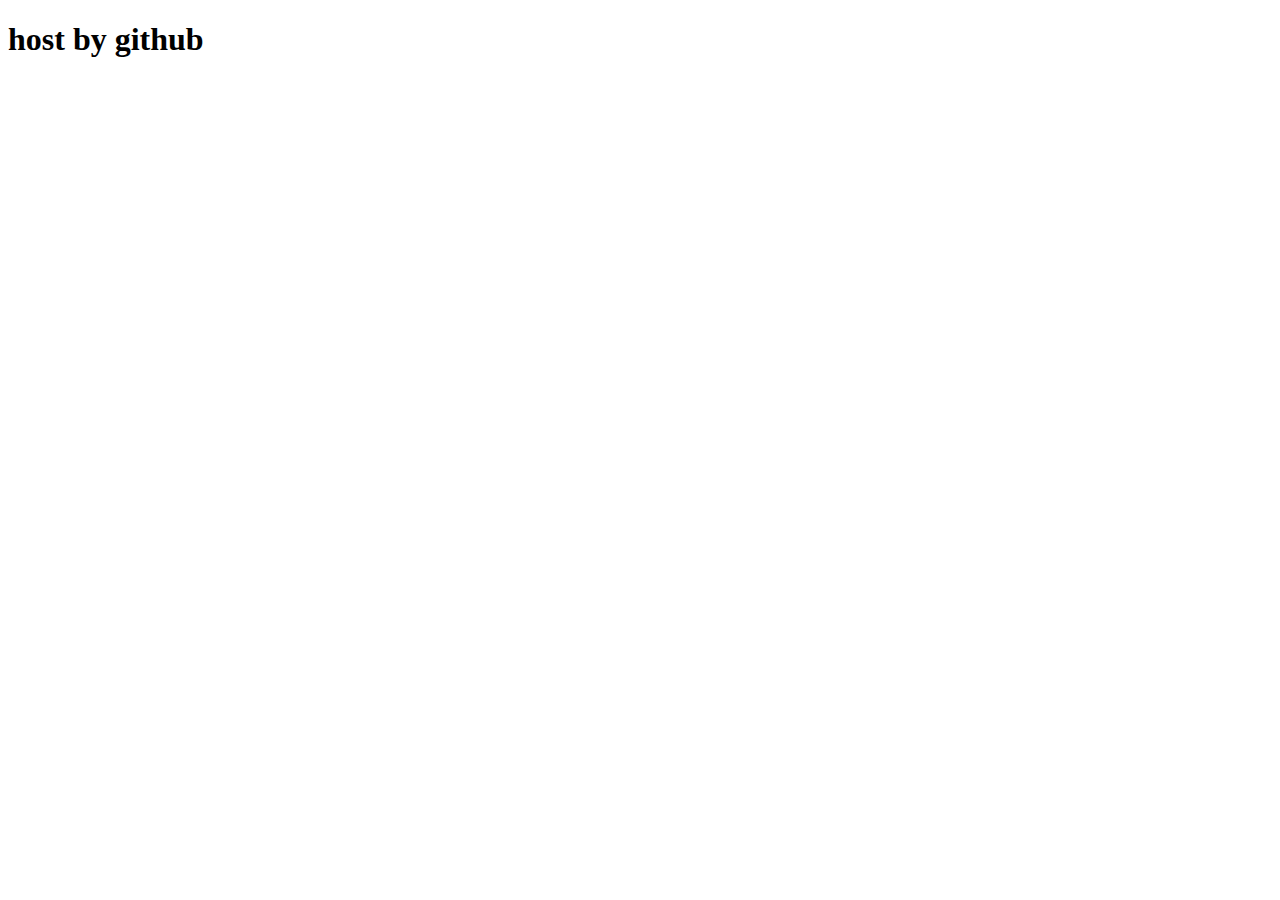
==== index.html @ 9d77bb7d "funcionara?" ====
<!DOCTYPE html>
<html lang="en">
<head>
	<meta charset="UTF-8">
	<meta name="viewport" content="width=device-width, initial-scale=1.0">
	<title>host by git</title>
</head>
<body>
	<h1>host by github</h1>
</body>
</html>
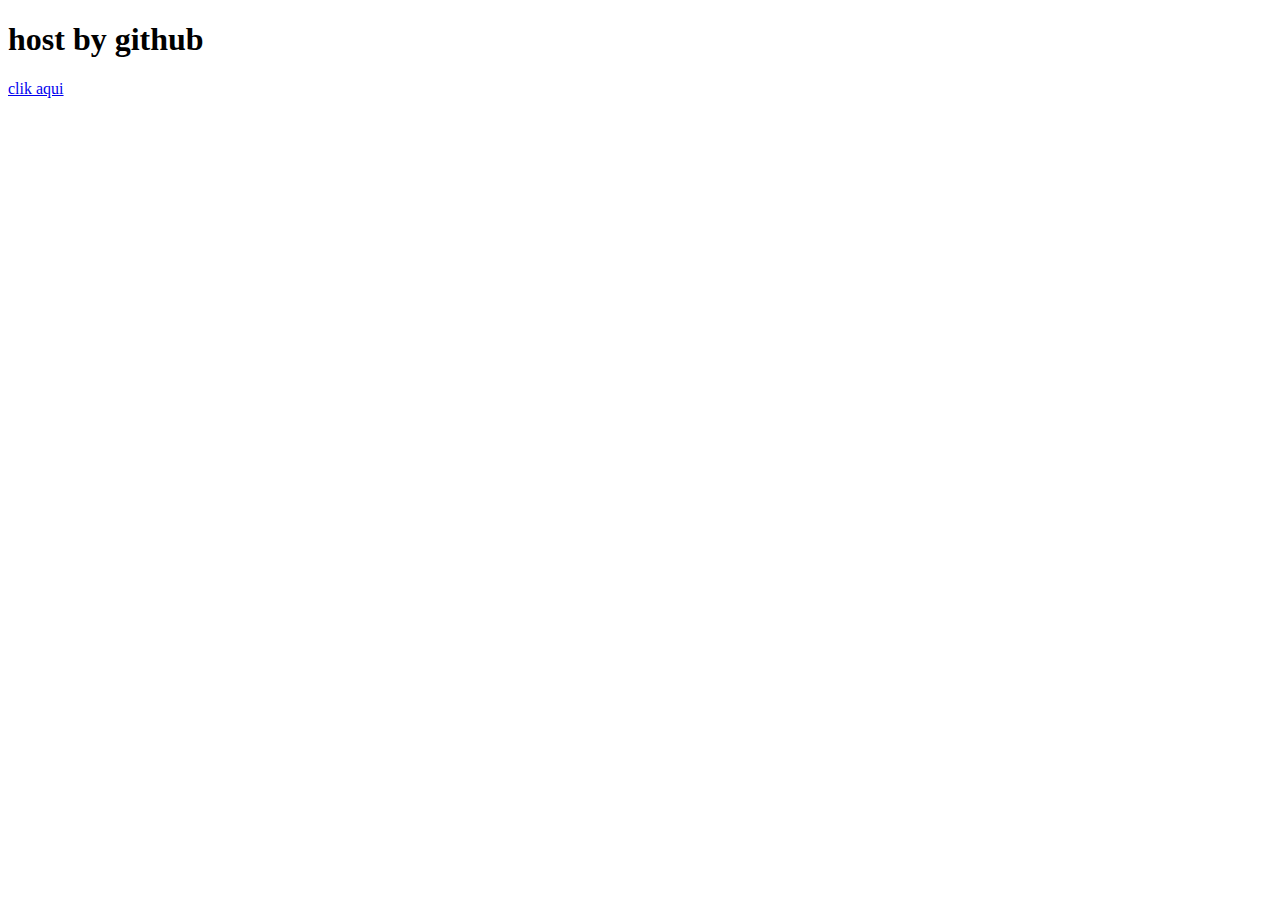
==== commit 0715e6f6: ".." ====
--- a/index.html
+++ b/index.html
@@ -7,5 +7,6 @@
 </head>
 <body>
 	<h1>host by github</h1>
+	<a href="front1/index.html">clik aqui</a>
 </body>
 </html>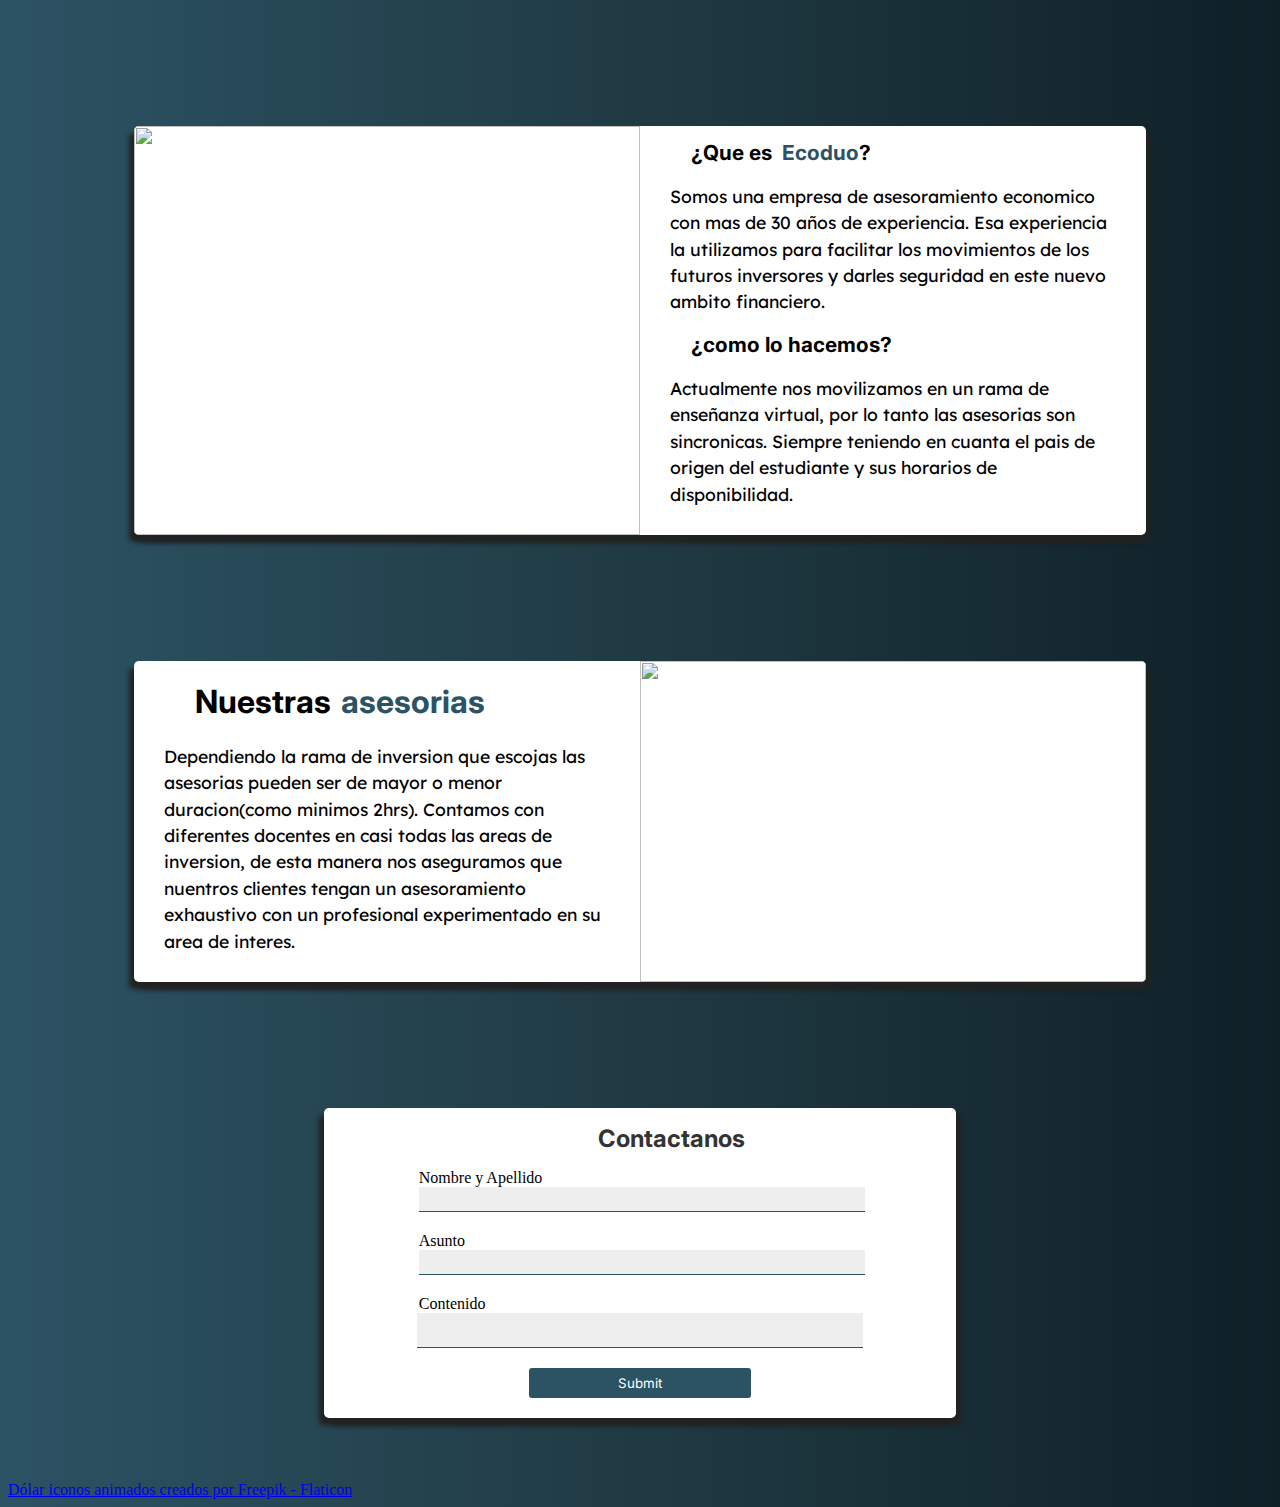
==== commit 930d8f9c: "version 1.0 (se agrego gif sin fondo en las.)" ====
--- a/index.html
+++ b/index.html
@@ -3,10 +3,53 @@
 <head>
 	<meta charset="UTF-8">
 	<meta name="viewport" content="width=device-width, initial-scale=1.0">
-	<title>host by git</title>
+	<title>Ecoduo</title>
+	<link rel="stylesheet" href="style.css">
 </head>
-<body>
-	<h1>host by github</h1>
-	<a href="front1/index.html">clik aqui</a>
+<body class="body">
+
+	<article class="article1">
+		<img src="images/stack-of-money-coin-with-trading-graph.jpg" alt="" class="article1__img">
+		<div class="article1__div">
+			<h1 class="article1__h1"><img src="images/bolsa-de-dinero.gif" alt="">¿Que es<span>Ecoduo</span>?</h1>
+			<p class="article1__p">Somos una empresa de asesoramiento economico con mas de 30 años de experiencia. Esa experiencia la utilizamos para facilitar los movimientos de los futuros inversores y darles seguridad en este nuevo ambito financiero.</p>
+			<h1 class="article1__h1"><img src="images/presentacion.gif" alt="">¿como lo hacemos?</h1>
+			<p class="article1__p">Actualmente nos movilizamos en un rama de enseñanza virtual, por lo tanto las asesorias son sincronicas. Siempre teniendo en cuanta el pais de origen del estudiante y sus horarios de disponibilidad.</p>
+		</div>
+	</article>
+
+	<article class="article2">
+		<img src="images/businessmen-in-elegant-suits-at-business-meeting-discussing-new-project-in-the-office.jpg" alt="" class="article2__img">
+		<div class="article2__div">
+			<h1 class="article2__h1"><img src="images/cuaderno.gif" alt="">Nuestras <span>asesorias</span></h1>
+			<p class="article2__p">Dependiendo la rama de inversion que escojas las asesorias pueden ser de mayor o menor duracion(como minimos 2hrs). Contamos con diferentes docentes en casi todas las areas de inversion, de esta manera nos aseguramos que nuentros clientes tengan un asesoramiento exhaustivo con un profesional experimentado en su area de interes.</p>
+		</div>
+	</article>
+
+	<section class="Personal">
+		<div class="Personal__person"></div>
+		<div class="Personal__person"></div>
+		<div class="Personal__person"></div>
+		<div class="Personal__person"></div>
+		<div class="Personal__person"></div>
+		<div class="Personal__person"></div>
+	</section>
+
+	<form action="" class="form">
+		<h1 class="form__h1"><img src="images/mensaje.gif" alt="">Contactanos</h1>
+		<label for="" class="form__label">Nombre y Apellido<input type="text" class="form__input"></label>
+		<label for="" class="form__label">Asunto<input type="text" class="form__input"></label>
+		<label for="" class="form__label form__label-area">Contenido <textarea name="area" class="form__area"></textarea></label>
+		<input type="submit" class="form__submit"> 
+	</form>
+
+
+
+
+
+
+
+	<footer><a href="<a href='https://www.freepik.es/fotos/lider-equipo'>Foto de lider equipo creado por wirestock - www.freepik.es</a>"></a>
+	<a href="https://www.flaticon.es/iconos-animados-gratis/dolar" title="dólar iconos animados">Dólar iconos animados creados por Freepik - Flaticon</a></footer>
 </body>
 </html>--- a/style.css
+++ b/style.css
@@ -0,0 +1,234 @@
+@import url('https://fonts.googleapis.com/css2?family=Inter:wght@300;700&family=Lexend+Deca&display=swap');
+    /*font-family: 'Inter', sans-serif;
+    font-family: 'Lexend Deca', sans-serif;*/
+@media screen and (max-width: 480px){
+ 	
+	.body {background: #0F2027;  /* fallback for old browsers */
+background: -webkit-linear-gradient(to right, #2C5364, #203A43, #0F2027);  /* Chrome 10-25, Safari 5.1-6 */
+background: linear-gradient(to right, #2C5364, #203A43, #0F2027); /* W3C, IE 10+/ Edge, Firefox 16+, Chrome 26+, Opera 12+, Safari 7+ */
+
+}
+
+	.article1 {width: 85%; margin: 10% auto; background: #eee; border-radius: 5px; box-shadow: 2px 3px 3px #222, -2px 3px 10px #222;}
+
+	.article1__div:last-child {padding-bottom: 20px;}
+	
+	.article1__img {width: 100%; object-fit: cover; border-radius: 5px 5px 0px 0px; margin-bottom: 20px;}	
+
+	.article1__h1 {font-family: 'Inter', sans-serif; font-size: 1em; color: #333; margin: 5px 0px; display: flex; align-items: center;}
+
+	.article1__h1 > span {color: #2C5364; margin-left: 2%;}
+
+	.article1__h1 > img {width: 12%}
+
+	.article1__p {font-family: 'Lexend Deca', sans-serif; font-size: 0.7em; padding: 0px 30px 0px 20px; line-height: 1.5;}
+
+	.article2 {width: 85%; margin: 5% auto; background: #eee; border-radius: 5px; box-shadow: 2px 3px 3px #222, -2px 3px 10px #222;}
+
+	.article2__img {width: 100%; object-fit: cover; border-radius: 5px 5px 0px 0px; margin-bottom: 20px;}
+
+	.article2__h1 {font-family: 'Inter', sans-serif; font-size: 1em; color: #333; margin: 5px 0px; display: flex; align-items: center;}
+
+	.article2__p {font-family: 'Lexend Deca', sans-serif; font-size: 0.7em; padding: 0px 30px 20px 20px; line-height: 1.5;}
+
+	.article2__h1 > span {color: #2C5364; margin-left: 2%;}
+
+	.article2__h1 > img {width: 12%}
+
+	.form {display: flex; flex-direction: column; width: 85%; background: #eee; margin: 10% auto; border-radius: 5px; box-shadow: 2px 3px 3px #222, -2px 3px 10px #222; }
+
+	.form__h1 {font-family: 'Inter', sans-serif; font-size: 1.4em; display: flex; justify-content: center; color: #333;}
+
+	.form__h1 > img {width: 12%;}
+
+	.form__label {display: flex; flex-direction: column; align-self: center; width: 70%;}
+
+	.form__input {width: 100%; height: 15px; border: none; border-bottom: 1px solid #2C5364; margin-bottom: 20px; background: #eee;}
+
+
+	.form__input:hover {outline: none; background-image: linear-gradient(to top , #ccc, #fff);}
+
+	.form__label-area {width: 70%;}
+
+	.form__area {align-self: center; resize: none; border: none; border-bottom: 1px solid #2C5364; width: 100%; height: 30px; background: #eee;}
+
+	.form__area:hover {outline: none; background-image: linear-gradient(to top, #ccc, #fff);}
+
+	.form__submit {width: 35%; align-self: center; padding: 3px; margin: 20px 0px; background: #2C5364; border: none; color: #fff; font-family: 'Inter', sans-serif; border-radius: 3px;}
+}
+
+@media screen and (min-width: 481px) and (max-width: 768px){
+
+	.body {background: #0F2027;  /* fallback for old browsers */
+background: -webkit-linear-gradient(to right, #2C5364, #203A43, #0F2027);  /* Chrome 10-25, Safari 5.1-6 */
+background: linear-gradient(to right, #2C5364, #203A43, #0F2027); /* W3C, IE 10+/ Edge, Firefox 16+, Chrome 26+, Opera 12+, Safari 7+ */
+
+}
+
+	.article1 {width: 60%; margin: 5% auto; background: #eee; border-radius: 5px; box-shadow: 2px 3px 3px #222, -2px 3px 10px #222;}
+
+	.article1__div:last-child {padding-bottom: 20px;}
+	
+	.article1__img {width: 100%; object-fit: cover; border-radius: 5px 5px 0px 0px; margin-bottom: 20px;}	
+
+	.article1__h1 {font-family: 'Inter', sans-serif; font-size: 1.2em; color: #333; margin: 5px 0px; display: flex; align-items: center;}
+
+	.article1__h1 > span {color: #2C5364; margin-left: 2%;}
+
+	.article1__h1 > img {width: 12%}
+
+	.article1__p {font-family: 'Lexend Deca', sans-serif; font-size: 0.8em; padding: 0px 30px 0px 20px; line-height: 1.5;}
+
+	.article2 {width: 60%; margin: 5% auto; background: #eee; border-radius: 5px; box-shadow: 2px 3px 3px #222, -2px 3px 10px #222;}
+
+	.article2__img {width: 100%; object-fit: cover; border-radius: 5px 5px 0px 0px; margin-bottom: 20px;}
+
+	.article2__h1 {font-family: 'Inter', sans-serif; font-size: 1.2em; color: #333; margin: 5px 0px; display: flex; align-items: center;}
+
+	.article2__p {font-family: 'Lexend Deca', sans-serif; font-size: 0.8em; padding: 0px 30px 20px 20px; line-height: 1.5;}
+
+	.article2__h1 > span {color: #2C5364; margin-left: 2%;}
+
+	.article2__h1 > img {width: 12%}
+
+	.form {display: flex; flex-direction: column; width: 60%; background: #eee; margin: 5% auto; border-radius: 5px; box-shadow: 2px 3px 3px #222, -2px 3px 10px #222; }
+
+	.form__h1 {font-family: 'Inter', sans-serif; font-size: 1.2em; display: flex; justify-content: center; color: #333;}
+
+	.form__h1 > img {width: 12%;}
+
+	.form__label {display: flex; flex-direction: column; align-self: center; width: 70%;}
+
+	.form__input {width: 100%; height: 22px; border: none; border-bottom: 1px solid #2C5364; margin-bottom: 20px; background: #eee; font-size: 16px;}
+
+
+	.form__input:hover {outline: none; background-image: linear-gradient(to top , #ccc, #fff);}
+
+	.form__label-area {width: 70%;}
+
+	.form__area {align-self: center; resize: none; border: none; border-bottom: 1px solid #2C5364; width: 100%; height: 30px; background: #eee; font-size: 16px;}
+
+	.form__area:hover {outline: none; background-image: linear-gradient(to top, #ccc, #fff);}
+
+	.form__submit {width: 35%; align-self: center; padding: 3px; margin: 20px 0px; background: #2C5364; border: none; color: #fff; font-family: 'Inter', sans-serif; border-radius: 3px; height: 30px;}
+
+}
+
+@media screen and (min-width: 769px) and (max-width: 1024px) {
+
+	.body {background: #0F2027;  /* fallback for old browsers */
+		background: -webkit-linear-gradient(to right, #2C5364, #203A43, #0F2027);  /* Chrome 10-25, Safari 5.1-6 */
+		background: linear-gradient(to right, #2C5364, #203A43, #0F2027); /* W3C, IE 10+/ Edge, Firefox 16+, Chrome 26+, Opera 12+, Safari 7+ */
+
+}
+
+	.article1 {width: 80%; display: grid; grid-template-columns: 50% 50%;background-color: #fff; margin: 10% auto; box-shadow: 5px 7px 5px #222, -5px 7px 5px #222; border-radius: 5px;}
+
+	.article1__div:last-child { padding-bottom: 10px; }
+	
+	.article1__img {width: 100%; height: 100%; object-fit: cover; border-radius: 5px 0px 0px 5px;}	
+
+	.article1__h1 {font-family: 'Inter', sans-serif; display: flex; align-items: center; font-size: 1.3em;}
+
+	.article1__h1 > span {color: #2C5364; margin-left: 2%;}
+
+	.article1__h1 > img {width: 10%}
+
+	.article1__p {font-family: 'Lexend Deca', sans-serif; font-size: .9em; line-height: 1.5; padding: 0px 25px;}
+
+	.article2 {width: 80%; display: grid; grid-template-columns: 50% 50%; background-color: #fff; margin: 10% auto; box-shadow: 5px 7px 5px #222, -5px 7px 5px #222; border-radius: 5px;}
+
+	.article2__img {width: 100%; height: 100%; object-fit: cover; grid-column: 2/3; border-radius: 0px 5px 5px 0px;}
+
+	.article2__div {grid-row: 1/2;}
+
+	.article2__h1 {font-family: 'Inter', sans-serif; display: flex; align-items: center;}
+
+	.article2__p {font-family: 'Lexend Deca', sans-serif; line-height: 1.5; padding: 0px 25px 10px;}
+
+	.article2__h1 > span {color: #2C5364; margin-left: 2%;}
+
+	.article2__h1 > img {width: 12%}
+
+	.form {display: flex; flex-direction: column; width: 60%; background: #FFF; margin: 5% auto; border-radius: 5px;  box-shadow: 5px 7px 5px #222, -5px 7px 5px #222;}
+
+	.form__h1 {font-family: 'Inter', sans-serif; font-size: 1.5em; display: flex; justify-content: center; color: #333; align-items: center;}
+
+	.form__h1 > img {width: 10%;}
+
+	.form__label {display: flex; flex-direction: column; align-self: center; width: 70%;}
+
+	.form__input {width: 100%; height: 22px; border: none; border-bottom: 1px solid #2C5364; margin-bottom: 20px; background: #eee; font-size: 16px;}
+
+
+	.form__input:hover {outline: none; background-image: linear-gradient(to top , #ccc, #fff);}
+
+	.form__label-area {width: 70%;}
+
+	.form__area {align-self: center; resize: none; border: none; border-bottom: 1px solid #2C5364; width: 100%; height: 30px; background: #eee; font-size: 16px;}
+
+	.form__area:hover {outline: none; background-image: linear-gradient(to top, #ccc, #fff);}
+
+	.form__submit {width: 35%; align-self: center; padding: 3px; margin: 20px 0px; background: #2C5364; border: none; color: #fff; font-family: 'Inter', sans-serif; border-radius: 3px; height: 30px;}
+
+}
+
+@media screen and (min-width: 1025px){
+
+	.body {background: #0F2027;  /* fallback for old browsers */
+		background: -webkit-linear-gradient(to right, #2C5364, #203A43, #0F2027);  /* Chrome 10-25, Safari 5.1-6 */
+		background: linear-gradient(to right, #2C5364, #203A43, #0F2027); /* W3C, IE 10+/ Edge, Firefox 16+, Chrome 26+, Opera 12+, Safari 7+ */
+
+}
+
+	.article1 {width: 80%; display: grid; grid-template-columns: 50% 50%;background-color: #fff; margin: 10% auto; box-shadow: 5px 7px 5px #222, -5px 7px 5px #222; border-radius: 5px;}
+
+	.article1__div:last-child { padding-bottom: 10px; }
+	
+	.article1__img {width: 100%; height: 100%; object-fit: cover; border-radius: 5px 0px 0px 5px;}	
+
+	.article1__h1 {font-family: 'Inter', sans-serif; display: flex; align-items: center; font-size: 1.3em;}
+
+	.article1__h1 > span {color: #2C5364; margin-left: 2%;}
+
+	.article1__h1 > img {width: 10%}
+
+	.article1__p {font-family: 'Lexend Deca', sans-serif; font-size: 1.1em; line-height: 1.5; padding: 0px 30px;}
+
+	.article2 {width: 80%; display: grid; grid-template-columns: 50% 50%; background-color: #fff; margin: 10% auto; box-shadow: 5px 7px 5px #222, -5px 7px 5px #222; border-radius: 5px;}
+
+	.article2__img {width: 100%; height: 100%; object-fit: cover; grid-column: 2/3; border-radius: 0px 5px 5px 0px;}
+
+	.article2__div {grid-row: 1/2;}
+
+	.article2__h1 {font-family: 'Inter', sans-serif; display: flex; align-items: center;}
+
+	.article2__p {font-family: 'Lexend Deca', sans-serif; line-height: 1.5; padding: 0px 30px 10px; font-size: 1.1em;}
+
+	.article2__h1 > span {color: #2C5364; margin-left: 2%;}
+
+	.article2__h1 > img {width: 12%}
+
+	.form {display: flex; flex-direction: column; width: 50%; background: #FFF; margin: 5% auto; border-radius: 5px;  box-shadow: 5px 7px 5px #222, -5px 7px 5px #222;}
+
+	.form__h1 {font-family: 'Inter', sans-serif; font-size: 1.5em; display: flex; justify-content: center; color: #333; align-items: center;}
+
+	.form__h1 > img {width: 10%;}
+
+	.form__label {display: flex; flex-direction: column; align-self: center; width: 70%;}
+
+	.form__input {width: 100%; height: 22px; border: none; border-bottom: 1px solid #2C5364; margin-bottom: 20px; background: #eee; font-size: 16px;}
+
+
+	.form__input:hover {outline: none; background-image: linear-gradient(to top , #ccc, #fff);}
+
+	.form__label-area {width: 70%;}
+
+	.form__area {align-self: center; resize: none; border: none; border-bottom: 1px solid #2C5364; width: 100%; height: 30px; background: #eee; font-size: 16px;}
+
+	.form__area:hover {outline: none; background-image: linear-gradient(to top, #ccc, #fff);}
+
+	.form__submit {width: 35%; align-self: center; padding: 3px; margin: 20px 0px; background: #2C5364; border: none; color: #fff; font-family: 'Inter', sans-serif; border-radius: 3px; height: 30px;}
+
+
+}